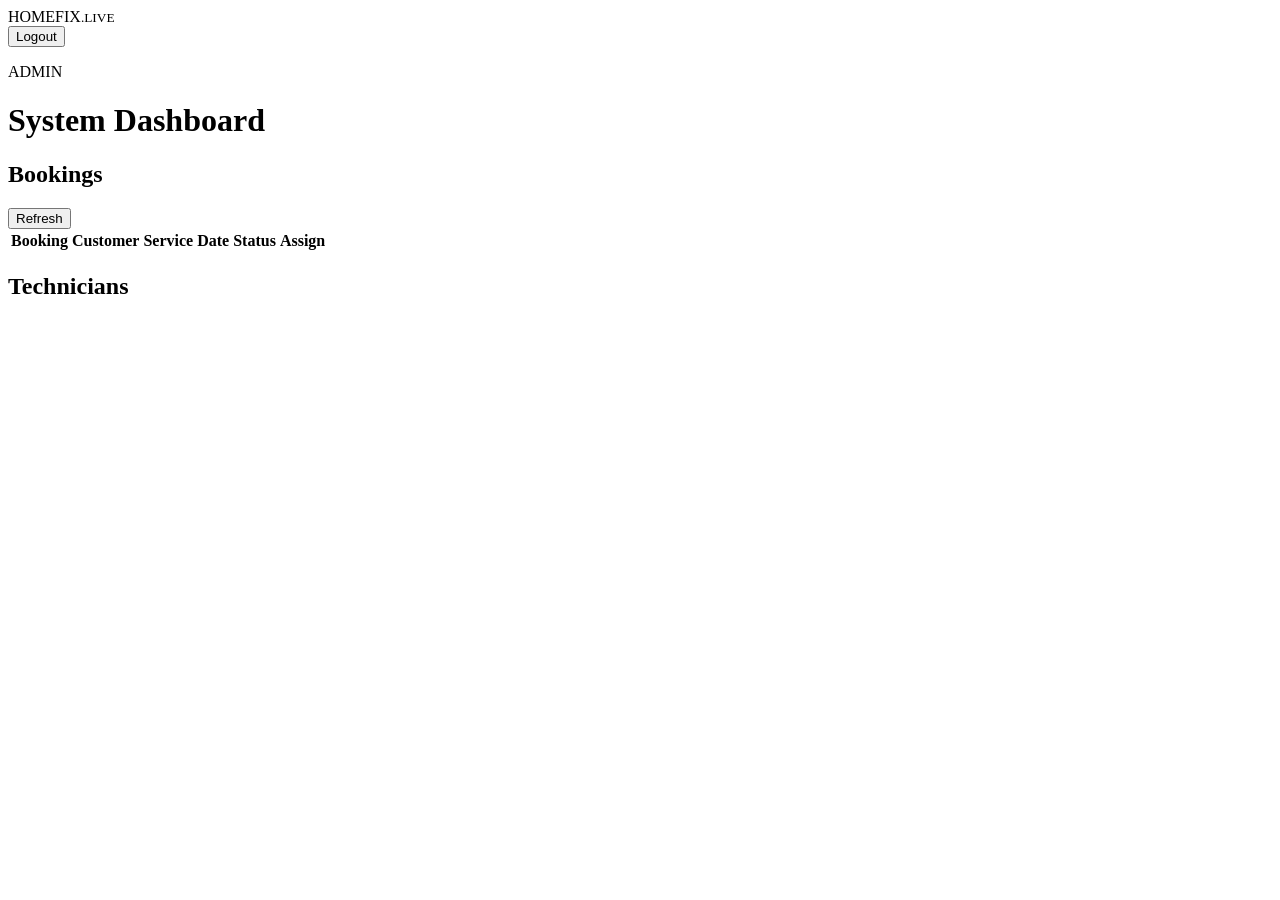
==== admin.html @ 8d83a7c9 "Add files via upload" ====
<!doctype html><html><head><meta charset="utf-8"><meta name="viewport" content="width=device-width,initial-scale=1"><title>Admin | HomeFix</title><link rel="stylesheet" href="css/style.css"></head>
<body><header class="topbar"><div class="brand">HOME<span>FIX</span><small>.LIVE</small></div><button id="logout" class="btn">Logout</button></header>
<main class="container"><div class="pagehead"><div><p class="eyebrow">ADMIN</p><h1>System Dashboard</h1></div></div>
<div id="stats" class="stats"></div>
<section class="card"><div class="sectionhead"><h2>Bookings</h2><button id="refresh" class="btn">Refresh</button></div><div class="tablewrap"><table><thead><tr><th>Booking</th><th>Customer</th><th>Service</th><th>Date</th><th>Status</th><th>Assign</th></tr></thead><tbody id="bookings"></tbody></table></div></section>
<section class="card"><h2>Technicians</h2><div id="technicians" class="cards"></div></section>
</main><script type="module" src="js/admin.js"></script></body></html>
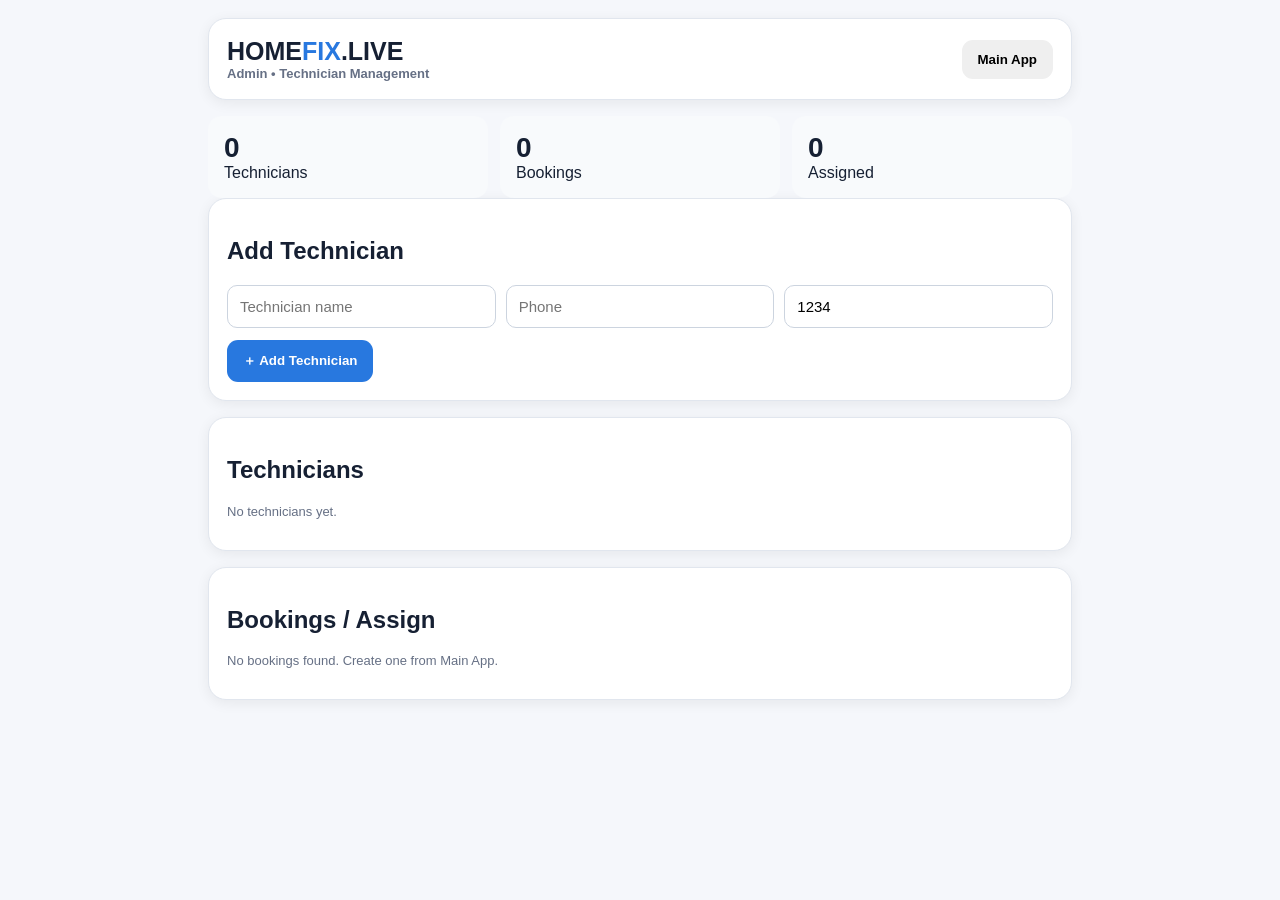
==== commit 210c1fc3: "Add files via upload" ====
--- a/admin.html
+++ b/admin.html
@@ -1,7 +1,85 @@
-<!doctype html><html><head><meta charset="utf-8"><meta name="viewport" content="width=device-width,initial-scale=1"><title>Admin | HomeFix</title><link rel="stylesheet" href="css/style.css"></head>
-<body><header class="topbar"><div class="brand">HOME<span>FIX</span><small>.LIVE</small></div><button id="logout" class="btn">Logout</button></header>
-<main class="container"><div class="pagehead"><div><p class="eyebrow">ADMIN</p><h1>System Dashboard</h1></div></div>
-<div id="stats" class="stats"></div>
-<section class="card"><div class="sectionhead"><h2>Bookings</h2><button id="refresh" class="btn">Refresh</button></div><div class="tablewrap"><table><thead><tr><th>Booking</th><th>Customer</th><th>Service</th><th>Date</th><th>Status</th><th>Assign</th></tr></thead><tbody id="bookings"></tbody></table></div></section>
-<section class="card"><h2>Technicians</h2><div id="technicians" class="cards"></div></section>
-</main><script type="module" src="js/admin.js"></script></body></html>+<!doctype html>
+<html lang="en">
+<head>
+<meta charset="utf-8"><meta name="viewport" content="width=device-width,initial-scale=1">
+<title>HomeFix Admin</title>
+<style>
+*{box-sizing:border-box}body{margin:0;font-family:Arial,sans-serif;background:#f5f7fb;color:#162033}
+.wrap{max-width:900px;margin:auto;padding:18px}.top,.card{background:#fff;border:1px solid #e1e6ee;border-radius:18px;padding:18px;margin-bottom:16px;box-shadow:0 3px 14px #0001}
+.top{display:flex;justify-content:space-between;align-items:center}.logo{font-size:25px;font-weight:800}.logo b{color:#2878df}
+.grid{display:grid;grid-template-columns:repeat(3,1fr);gap:12px}.stat{background:#f8fafc;border-radius:14px;padding:16px}.stat b{display:block;font-size:28px}
+input,select{width:100%;padding:12px;border:1px solid #ccd4df;border-radius:10px;font-size:15px}
+button{border:0;border-radius:11px;padding:12px 16px;font-weight:700;cursor:pointer}.primary{background:#2878df;color:#fff}.danger{background:#fff0f0;color:#b42318}
+.row{display:flex;gap:10px}.row>*{flex:1}.tech{border:1px solid #e1e6ee;border-radius:14px;padding:14px;margin-top:10px}
+.badge{display:inline-block;padding:5px 9px;border-radius:20px;background:#eaf2ff;color:#2878df;font-size:12px;font-weight:700}.muted{color:#667085;font-size:13px}
+@media(max-width:600px){.grid{grid-template-columns:1fr}.row{flex-direction:column}}
+</style>
+</head>
+<body>
+<div class="wrap">
+<div class="top"><div class="logo">HOME<b>FIX</b>.LIVE<div class="muted">Admin • Technician Management</div></div>
+<button onclick="location.href='index.html'">Main App</button></div>
+
+<div class="grid">
+<div class="stat"><b id="tc">0</b>Technicians</div>
+<div class="stat"><b id="bc">0</b>Bookings</div>
+<div class="stat"><b id="ac">0</b>Assigned</div>
+</div>
+
+<div class="card">
+<h2>Add Technician</h2>
+<div class="row">
+<input id="name" placeholder="Technician name">
+<input id="phone" placeholder="Phone">
+<input id="pin" placeholder="Login PIN" value="1234">
+</div>
+<button class="primary" style="margin-top:12px" onclick="addTech()">＋ Add Technician</button>
+</div>
+
+<div class="card"><h2>Technicians</h2><div id="techs"></div></div>
+<div class="card"><h2>Bookings / Assign</h2><div id="books"></div></div>
+</div>
+
+<script>
+const TK='homefixTechniciansV1',BK='homefixBookingsV2';
+const get=k=>JSON.parse(localStorage.getItem(k)||'[]');
+const save=(k,v)=>localStorage.setItem(k,JSON.stringify(v));
+const esc=s=>String(s??'').replace(/[&<>"']/g,c=>({'&':'&amp;','<':'&lt;','>':'&gt;','"':'&quot;',"'":'&#39;'}[c]));
+
+function addTech(){
+ const n=name.value.trim(),p=phone.value.trim(),pw=pin.value.trim()||'1234';
+ if(!n||!p){alert('Name and phone required');return}
+ const a=get(TK); a.push({id:'T'+Date.now().toString().slice(-6),name:n,phone:p,pin:pw,active:true});
+ save(TK,a); name.value='';phone.value=''; render(); alert('Technician added');
+}
+function removeTech(id){save(TK,get(TK).filter(x=>x.id!==id));render()}
+function toggleTech(id){const a=get(TK),t=a.find(x=>x.id===id);if(t)t.active=!t.active;save(TK,a);render()}
+function assign(bid,tid){
+ const b=get(BK),t=get(TK).find(x=>x.id===tid),j=b.find(x=>x.id===bid);
+ if(!j||!t)return;
+ j.technicianId=t.id;j.technician=t.name;j.status='Assigned';
+ save(BK,b);render();alert('Booking assigned to '+t.name);
+}
+function render(){
+ const t=get(TK),b=get(BK);
+ tc.textContent=t.length;bc.textContent=b.length;ac.textContent=b.filter(x=>x.technicianId).length;
+ techs.innerHTML=t.length?t.map(x=>`<div class="tech"><b>${esc(x.name)}</b>
+ <div class="muted">${esc(x.phone)} • Login PIN: ${esc(x.pin)}</div>
+ <span class="badge">${x.active?'Active':'Inactive'}</span>
+ <div style="margin-top:10px"><button class="primary" onclick="toggleTech('${x.id}')">${x.active?'Deactivate':'Activate'}</button>
+ <button class="danger" onclick="removeTech('${x.id}')">Remove</button></div></div>`).join(''):'<p class="muted">No technicians yet.</p>';
+
+ books.innerHTML=b.length?b.map(j=>{
+   const opts=t.filter(x=>x.active).map(x=>`<option value="${x.id}" ${j.technicianId===x.id?'selected':''}>${esc(x.name)}</option>`).join('');
+   return `<div class="tech"><b>${esc(j.id||'Booking')}</b> <span class="badge">${esc(j.status||'New')}</span>
+   <div>${esc(j.customer?.name||'Customer')} • ${esc(j.service?.name||'Service')}</div>
+   <div class="row" style="margin-top:10px">
+   <select id="sel_${esc(j.id)}"><option value="">Select technician</option>${opts}</select>
+   <button class="primary" onclick="assign('${esc(j.id)}',document.getElementById('sel_${esc(j.id)}').value)">Assign</button>
+   </div></div>`;
+ }).join(''):'<p class="muted">No bookings found. Create one from Main App.</p>';
+}
+render();
+</script>
+</body>
+</html>
